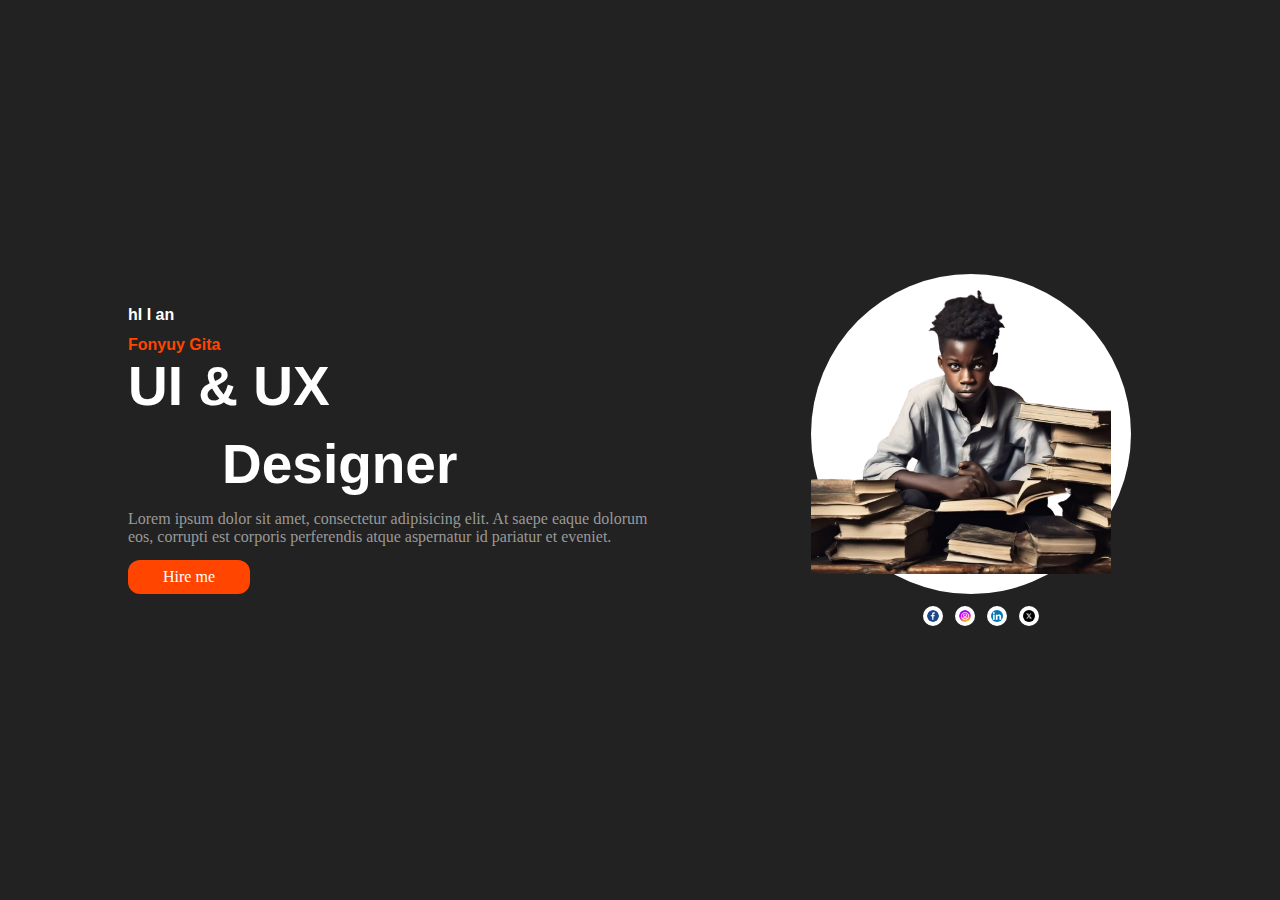
==== 3.0 personal portfolio/index.html @ 3dc9b94e "internship web | day 1" ====
<!DOCTYPE html>
<html lang="en">
<head>
    <meta charset="UTF-8">
    <meta name="viewport" content="width=device-width, initial-scale=1.0">
    <title>Leo</title>
    <link rel="stylesheet" href="style.css">
</head>
<body>
    <!--  CONTENT HERE -->
      <!--  NAVBAR -->
       <!--  HERO SECTION -->
         <div class="container">
            <!-- left section -->
             <div class="left">
                <div class="box">
<p class="hi">hI I an</p>
<p class="name">Fonyuy Gita</p>
<h1 class="text1">UI & UX</h1>
                </div>

                <div class="boxLeft">
                    <h1>Designer</h1>
                </div>
                <p class="desc">Lorem ipsum dolor sit amet, consectetur adipisicing elit. At saepe eaque dolorum eos, corrupti est corporis perferendis atque aspernatur id pariatur et eveniet.</p>
                <a href="/" class="btn">Hire me</a>
               
             </div>
             <!-- right section -->
              <div class="right">
              <div class="imageContainer">
                <img src="./assets/images/w1.png" alt="">
              </div>
              <div class="icons">
                <img alt="" src="./assets/icons/facebook.png" class="icon">
                <img alt="" src="./assets/icons/instagram.png" class="icon">
                <img alt="" src="./assets/icons/linkedin.png" class="icon">
                <img alt="" src="./assets/icons/twitter.png" class="icon">

              </div>
            </div>
         </div>
</body>
</html>
---- 3.0 personal portfolio/style.css ----
*{
    margin: 0;
    padding: 0;
    box-sizing: border-box;
}

body{
    background-color: #222;
    width: 80%;
    margin: 0 auto;
    height: 100vh;
}

.container{
    display: flex;
    align-items: center;
    justify-content: space-between;
    height: 100vh;
    width: 100%;
}

.container .left{
    display: flex;
    flex-direction: column;
    gap: 14px;
    flex: 2;
}


/* more on left section */

.container .left .hi{
    font-weight: bold;
    color: white;
    font-family: 'Franklin Gothic Medium', 'Arial Narrow', Arial, sans-serif;
}

.container .left .name {
    font-weight: bold;
    color: orangered;
    font-family: 'Franklin Gothic Medium', 'Arial Narrow', Arial, sans-serif;
    margin-top: 12px;
}

.container .left .text1{
    font-size: 55px;
    font-weight: bolder;
    color: white;
    font-family: 'Franklin Gothic Medium', 'Arial Narrow', Arial, sans-serif;
}



.container .left .boxLeft h1 {
    font-size: 55px;
    font-weight: bolder;
    color: white;
    font-family: 'Franklin Gothic Medium', 'Arial Narrow', Arial, sans-serif;
    margin-left: 94px;
}

.left .desc{
    color: #999;
    width: 80%;
}

.left .btn{
    color: white;
    background-color: orangered;
    padding: 8px 35px;
    width: fit-content;
    text-decoration: none;
    border-radius: 12px;
}
.right{
    flex:1;
}

.right .imageContainer{
    /* width: 100%;
    height: 100%; */
    height: 320px;
    width: 320px;
    background-color: white;
    border-radius: 50%;
    /* position: absolute; */
}

.right .icons{
    display: flex;
    justify-content: center;
    align-items: center;
    gap: 12px;
    margin-top: 12px;
    
}

.right .icons img{
    width: 20px;
    height: 20px;
    background-color: white;
    padding: 4px;
    border-radius: 50%;
    cursor: pointer;

}

.right .imageContainer img{
    width: 300px;
    height: 300px;
}
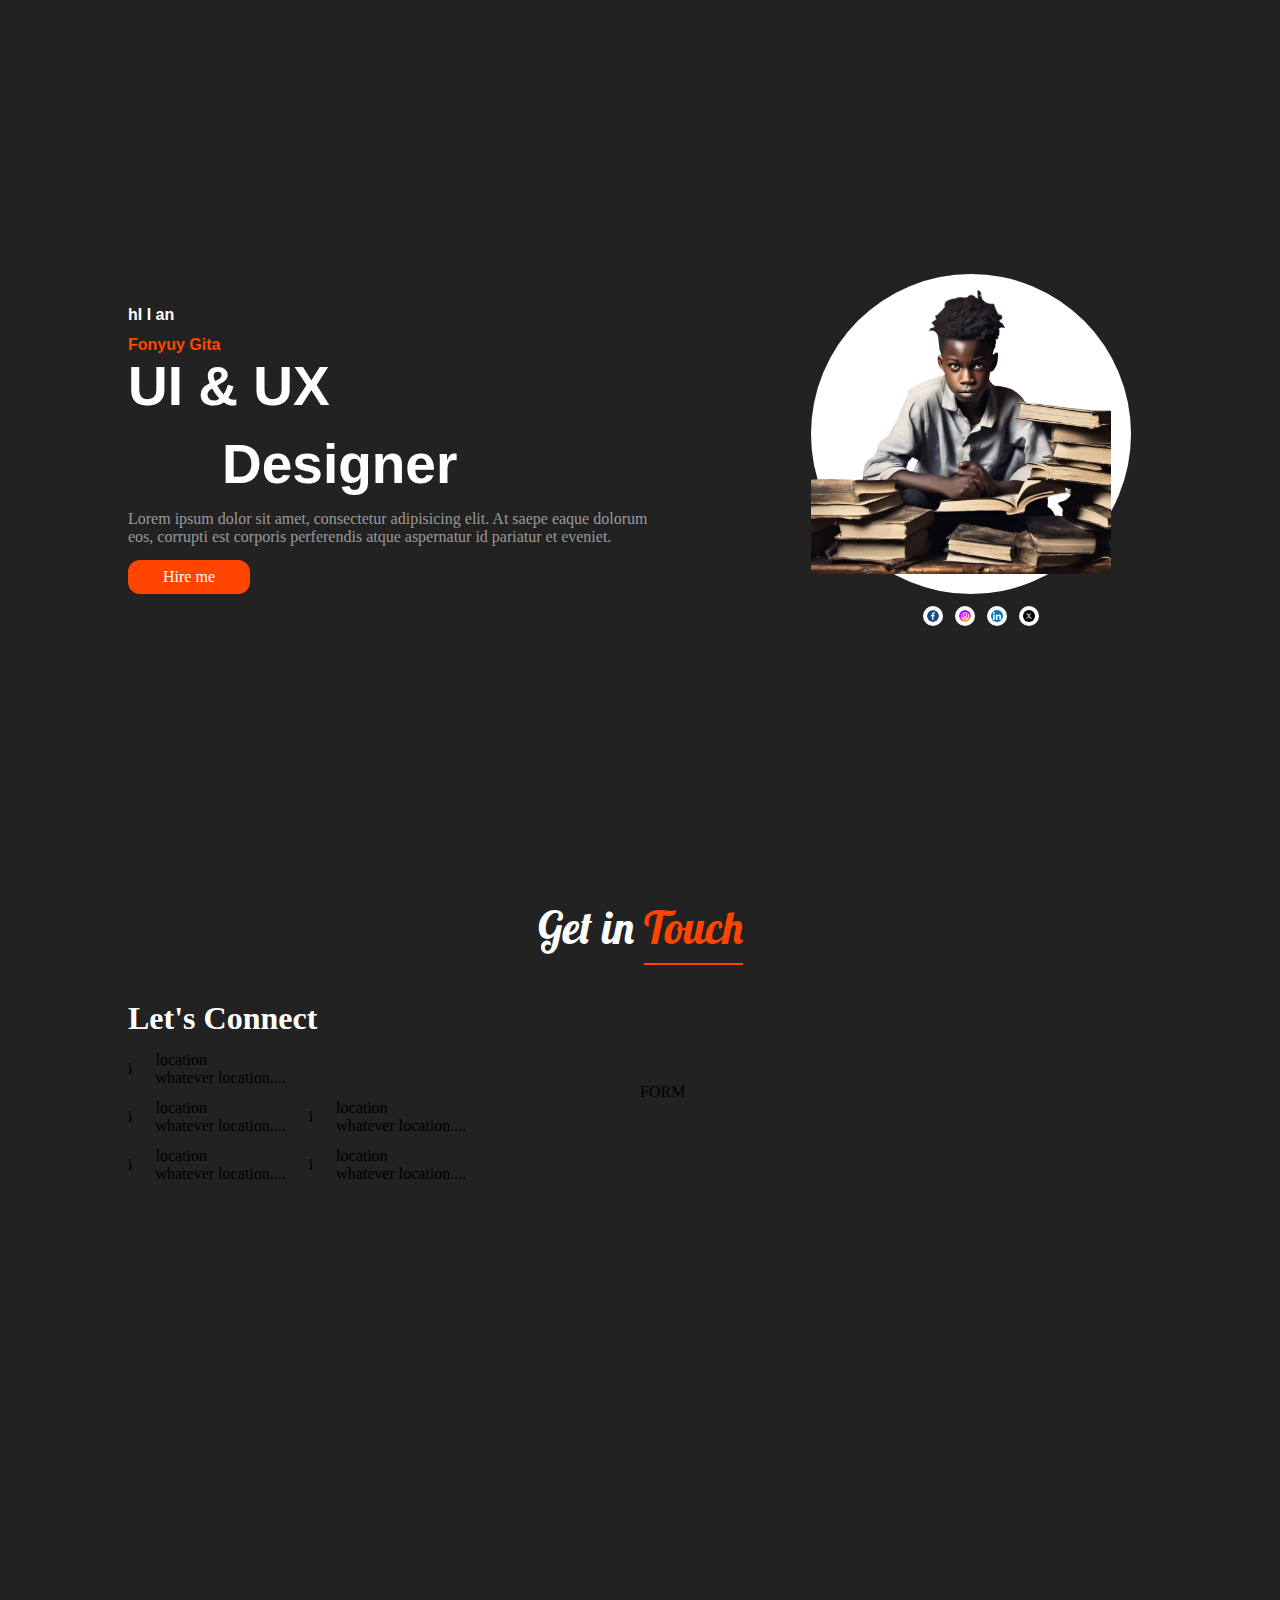
==== commit b7cd16bf: "added contact section" ====
--- a/3.0 personal portfolio/index.html
+++ b/3.0 personal portfolio/index.html
@@ -5,6 +5,11 @@
     <meta name="viewport" content="width=device-width, initial-scale=1.0">
     <title>Leo</title>
     <link rel="stylesheet" href="style.css">
+    <link rel="preconnect" href="https://fonts.googleapis.com">
+    <link rel="preconnect" href="https://fonts.gstatic.com" crossorigin>
+    <link
+      href="https://fonts.googleapis.com/css2?family=Lobster&family=PT+Serif:ital,wght@0,400;0,700;1,400;1,700&family=Sigmar&display=swap"
+      rel="stylesheet">
 </head>
 <body>
     <!--  CONTENT HERE -->
@@ -40,5 +45,85 @@
               </div>
             </div>
          </div>
+
+         <!-- about me -->
+          <!-- services -->
+           <!-- contact me section -->
+            <section class="contact">
+<div class="title">
+  <h1>Get in <span>Touch</span></h1>
+  <div class="line"></div>
+
+</div>
+<!-- -____________________________________________________ -->
+<!-- contact details -->
+ <div class="contactMain">
+  <div class="details">
+   <h1 class="title">Let's Connect</h1>
+   <div class="infos">
+    <!-- info text -->
+     <div class="info">
+      <span>i</span>
+      <div class="infoText">
+        <p>location</p>
+        <p>whatever location....</p>
+      </div>
+     </div>
+    <div class="info">
+      <span>i</span>
+      <div class="infoText">
+        <p>location</p>
+        <p>whatever location....</p>
+    </div>
+    <div class="info">
+      <span>i</span>
+      <div class="infoText">
+        <p>location</p>
+        <p>whatever location....</p>
+    </div>
+
+
+   </div>
+   <!-- icons -->
+    <div class="icons">
+      <!-- here -->
+    </div>
+  </div>
+  <div class="info">
+    <span>i</span>
+    <div class="infoText">
+      <p>location</p>
+      <p>whatever location....</p>
+    </div>
+    <div class="info">
+      <span>i</span>
+      <div class="infoText">
+        <p>location</p>
+        <p>whatever location....</p>
+      </div>
+  
+  
+    </div>
+    <!-- icons -->
+    <div class="icons">
+      <!-- here -->
+    </div>
+  </div>
+ 
+   
+
+ </div>
+
+
+
+ </div>
+
+<div class="contactForm">
+  FORM
+</div>
+ </div>
+
+ 
+            </section>
 </body>
 </html>--- a/3.0 personal portfolio/style.css
+++ b/3.0 personal portfolio/style.css
@@ -110,3 +110,72 @@
     height: 300px;
 }
 
+/* contact me styles */
+
+.contact{
+    /* background-color: teal; */
+    height: 100vh;
+
+}
+
+.contact .title h1{
+    text-align: center;
+    font-size: 44px;
+    color: white;
+    font-family: "Lobster", sans-serif;
+        font-weight: 400;
+        font-style: normal;
+}
+
+.contact .title span{
+    color: orangered;
+    position: relative;
+
+}
+
+.contact .title span::after{
+    content: '';
+    width: 100%;
+    height: 2px;
+    background-color: orangered;
+    position: absolute;
+    bottom: -10px;
+    left: 0;
+   
+}
+
+.contact .contactMain{
+    width: 100%;
+    /* background-color: red; */
+    display: flex;
+    align-items: center;
+    margin-top: 45px;
+}
+
+.contact .contactMain .details{
+    /* background-color: teal; */
+    flex: 1;
+    /* padding: 34px; */
+}
+.details  .title {
+    color: white;
+}
+
+.details .infos{
+    display: flex;
+    flex-direction: column;
+    gap: 12px;
+    /* background-color: red; */
+    margin-top: 14px;
+}
+.details .infos .info{
+    display: flex;
+    align-items: center;
+    gap: 23px;
+}
+.contact .contactMain .contactForm{
+    /* background-color: black; */
+    flex: 1;
+}
+
+
